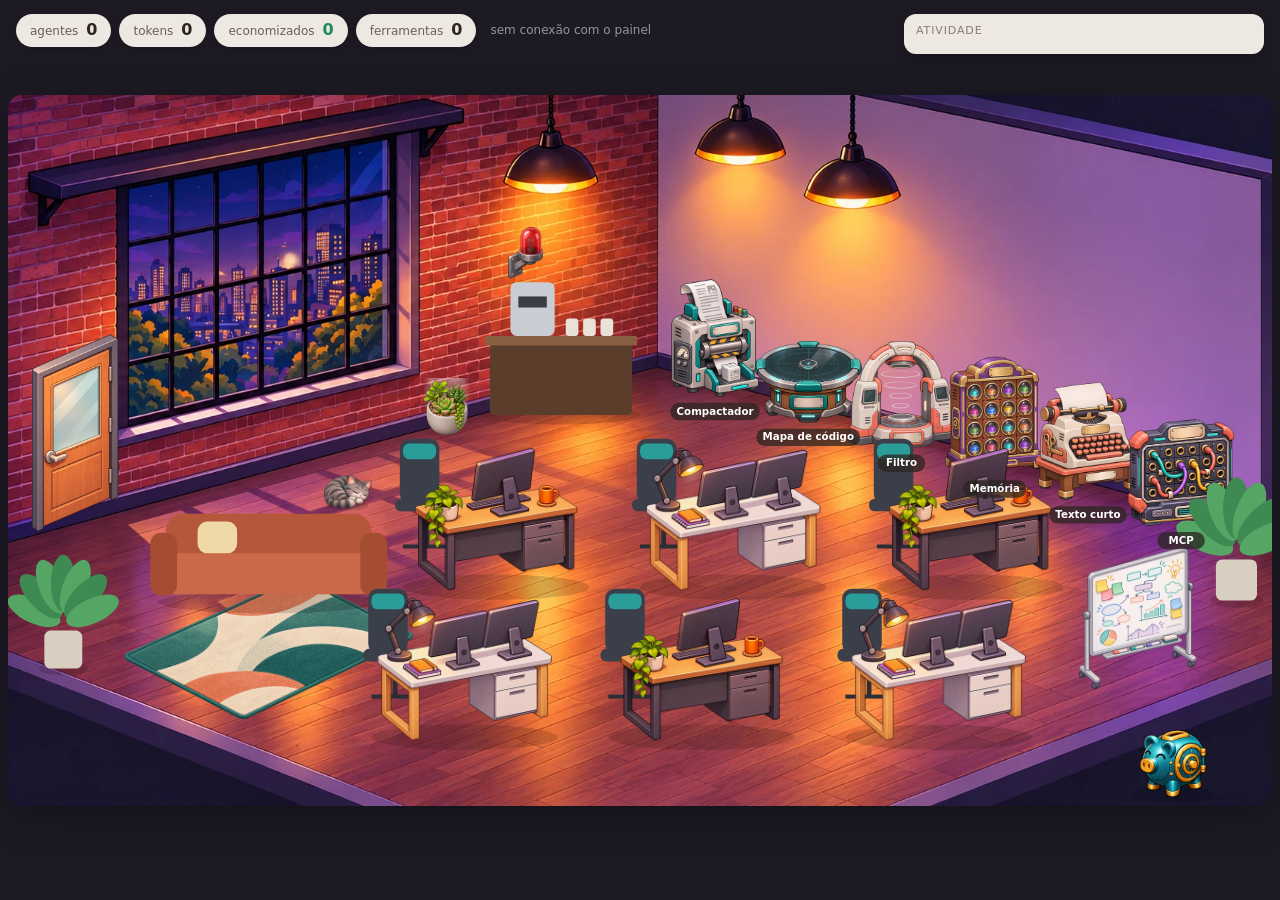
==== static/office/index.html @ 4a2ed3f2 "Add the live office: agents at work in an animated room A new tab shows each active Claude Code or C" ====
<!doctype html>
<html lang="pt-BR">
<head>
<meta charset="utf-8">
<meta name="viewport" content="width=device-width, initial-scale=1">
<title>Token Economy · Escritório</title>
<link rel="stylesheet" href="office.css">
</head>
<body>
<div id="stage">
  <canvas id="scene"></canvas>
  <div id="hud">
    <div class="pill"><span class="k" data-t="agents"></span><b id="h-agents">0</b></div>
    <div class="pill"><span class="k" data-t="tokens"></span><b id="h-tokens">0</b></div>
    <div class="pill save"><span class="k" data-t="saved"></span><b id="h-saved">0</b></div>
    <div class="pill"><span class="k" data-t="tools"></span><b id="h-tools">0</b></div>
    <span id="h-mode" class="mode"></span>
  </div>
  <div id="feed"><div class="title" data-t="activity"></div><ol id="feed-list"></ol></div>
  <div id="empty" hidden><b data-t="emptyTitle"></b><span data-t="emptySub"></span></div>
</div>
<script src="office.js"></script>
</body>
</html>
---- static/office/office.css ----
:root {
  --ink: #2b2420;
  --paper: rgba(255, 250, 242, 0.92);
  --claude: #e07a4f;
  --codex: #2a9d9a;
  --gold: #e8b33a;
}
* { box-sizing: border-box; }
html, body { margin: 0; height: 100%; background: #1d1a24; color: var(--ink);
  font: 14px/1.3 "Segoe UI", system-ui, -apple-system, sans-serif; overflow: hidden; }
#stage { position: relative; width: 100%; height: 100%; display: flex; align-items: center; justify-content: center; }
#scene { display: block; border-radius: 14px; box-shadow: 0 10px 40px rgba(0,0,0,.35); }

#hud { position: absolute; top: 14px; left: 16px; display: flex; gap: 8px; flex-wrap: wrap; align-items: center; pointer-events: none; }
.pill { background: var(--paper); border-radius: 999px; padding: 6px 14px; display: flex; gap: 8px; align-items: baseline;
  box-shadow: 0 2px 8px rgba(0,0,0,.18); }
.pill .k { font-size: 12px; color: #6b5e55; }
.pill b { font-size: 16px; font-variant-numeric: tabular-nums; }
.pill.save b { color: #1f8a5b; }
.mode { color: #fff8; font-size: 12px; margin-left: 6px; }

#feed { position: absolute; right: 16px; bottom: 16px; width: min(360px, 40vw); max-height: 42%; overflow: hidden;
  background: var(--paper); border-radius: 12px; padding: 10px 12px; box-shadow: 0 4px 14px rgba(0,0,0,.25); pointer-events: none; }
#feed .title { font-size: 11px; letter-spacing: .08em; text-transform: uppercase; color: #8a7b70; margin-bottom: 6px; }
#feed ol { list-style: none; margin: 0; padding: 0; display: flex; flex-direction: column; gap: 4px; }
#feed li { display: flex; gap: 8px; font-size: 12.5px; animation: in .35s ease-out; white-space: nowrap; overflow: hidden; }
#feed li .who { font-weight: 600; flex: none; }
#feed li .what { overflow: hidden; text-overflow: ellipsis; color: #4a3f38; }
#feed li.saving .what { color: #1f8a5b; font-weight: 600; }
/* painted room: the bottom right is floor in use, the top right is empty wall */
body.art #feed { top: 14px; bottom: auto; max-height: 30%; }
@keyframes in { from { opacity: 0; transform: translateY(6px); } to { opacity: 1; transform: none; } }

#empty { position: absolute; left: 50%; top: 50%; transform: translate(-50%, -50%); background: var(--paper);
  padding: 14px 20px; border-radius: 12px; text-align: center; display: flex; flex-direction: column; gap: 4px; }
#empty[hidden] { display: none; }
#empty span { color: #6b5e55; font-size: 13px; }

@media (max-width: 700px) {
  #feed { display: none; }
  .pill { padding: 4px 10px; }
  .pill b { font-size: 13px; }
}
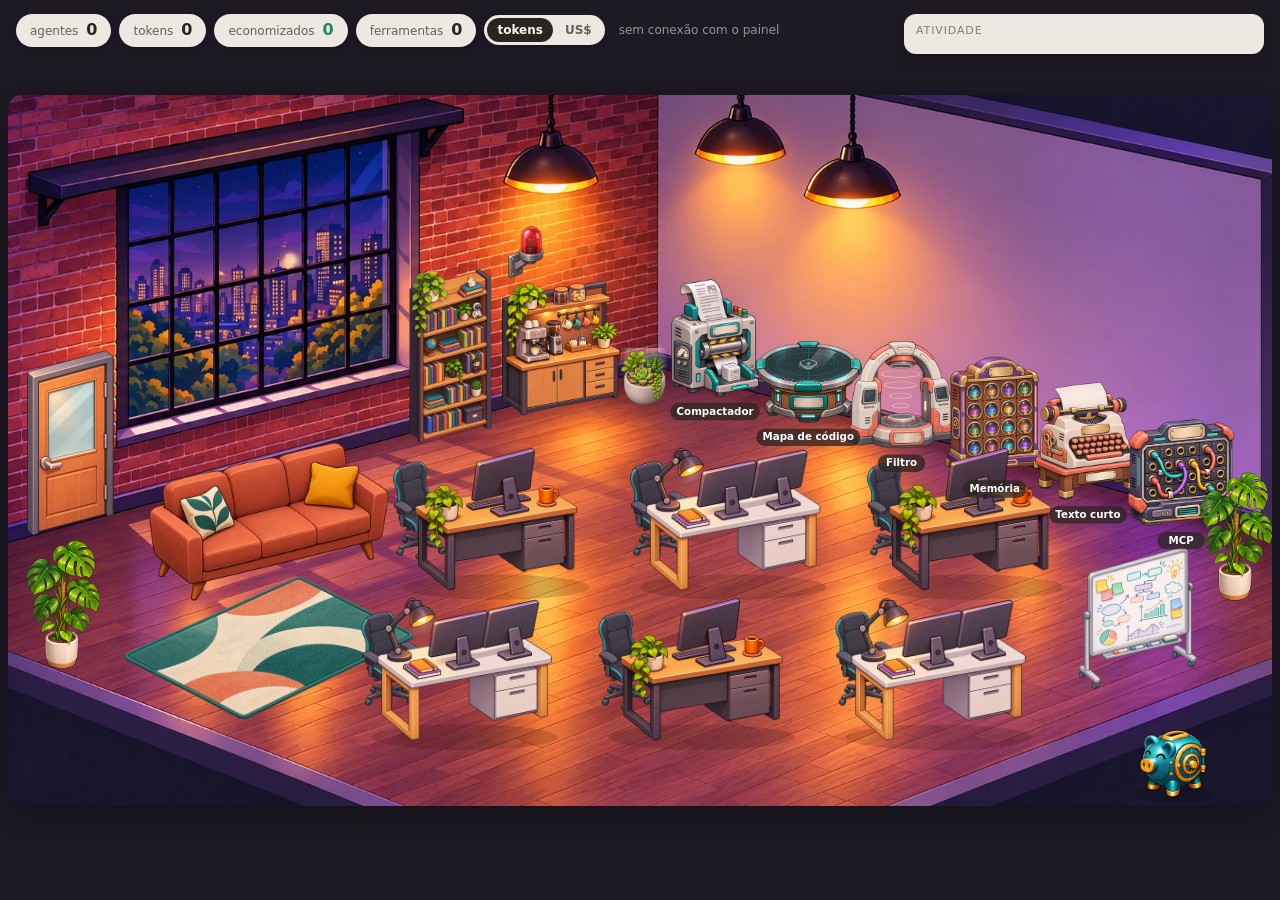
==== commit a37c8efd: "Count RTK savings per session and show totals in tokens or US$ RTK records the project folder as \?\" ====
--- a/static/office/index.html
+++ b/static/office/index.html
@@ -11,9 +11,10 @@
   <canvas id="scene"></canvas>
   <div id="hud">
     <div class="pill"><span class="k" data-t="agents"></span><b id="h-agents">0</b></div>
-    <div class="pill"><span class="k" data-t="tokens"></span><b id="h-tokens">0</b></div>
+    <div class="pill"><span class="k" id="h-tokens-k" data-t="tokens"></span><b id="h-tokens">0</b></div>
     <div class="pill save"><span class="k" data-t="saved"></span><b id="h-saved">0</b></div>
     <div class="pill"><span class="k" data-t="tools"></span><b id="h-tools">0</b></div>
+    <div id="h-unit" class="pill unit" role="group"><button type="button" data-u="tokens" class="on">tokens</button><button type="button" data-u="usd">US$</button></div>
     <span id="h-mode" class="mode"></span>
   </div>
   <div id="feed"><div class="title" data-t="activity"></div><ol id="feed-list"></ol></div>
--- a/static/office/office.css
+++ b/static/office/office.css
@@ -17,6 +17,11 @@
 .pill .k { font-size: 12px; color: #6b5e55; }
 .pill b { font-size: 16px; font-variant-numeric: tabular-nums; }
 .pill.save b { color: #1f8a5b; }
+.pill.unit { pointer-events: auto; padding: 3px; gap: 2px; align-items: center; }
+.pill.unit button { border: 0; background: none; font-family: inherit; font-size: 12px; font-weight: 600; line-height: 1; color: #6b5e55;
+  padding: 6px 10px; border-radius: 999px; cursor: pointer; }
+.pill.unit button.on { background: #2b2420; color: #fff8f0; }
+.pill.unit button:focus-visible { outline: 2px solid #3f9a96; outline-offset: 1px; }
 .mode { color: #fff8; font-size: 12px; margin-left: 6px; }
 
 #feed { position: absolute; right: 16px; bottom: 16px; width: min(360px, 40vw); max-height: 42%; overflow: hidden;
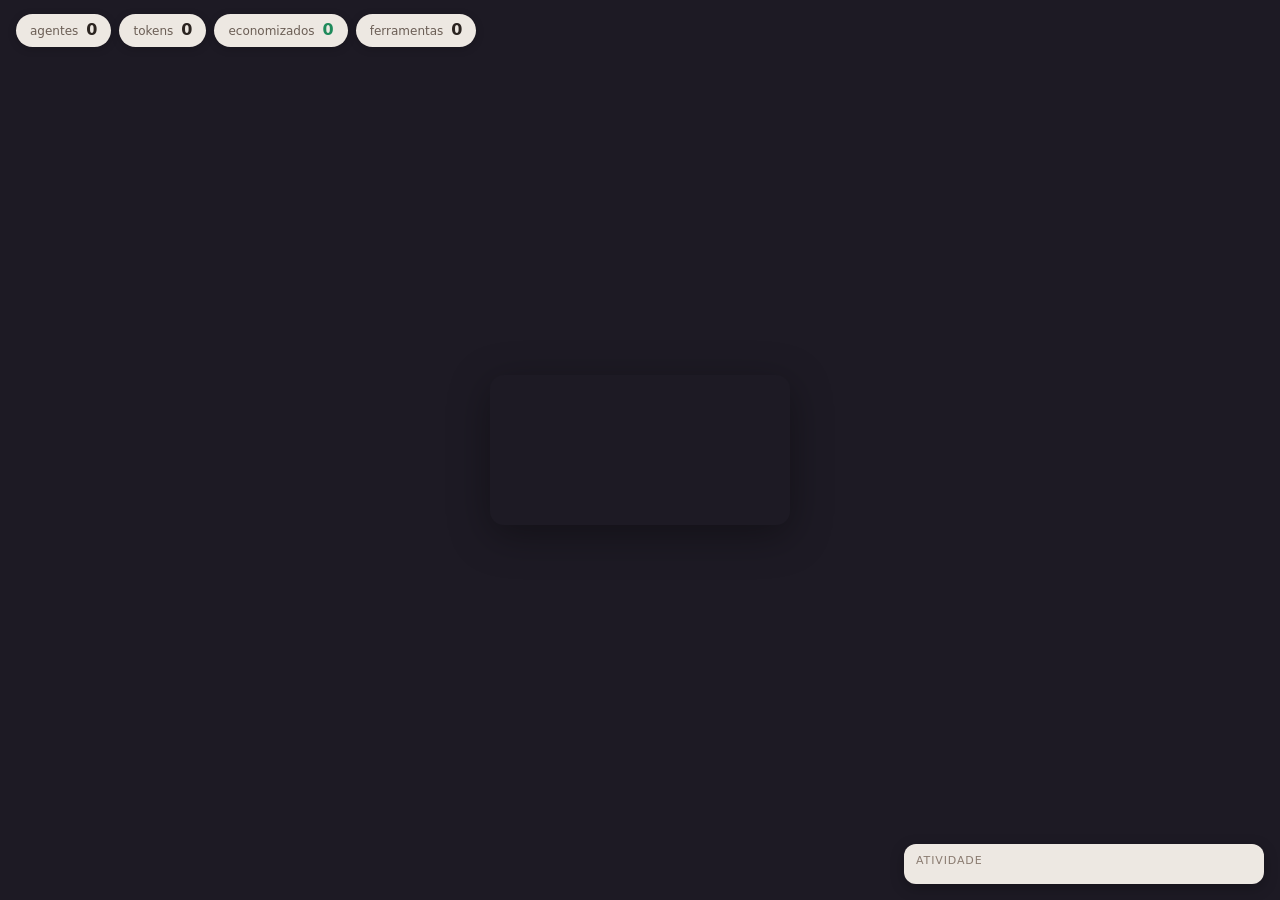
==== commit fbca5f04: "Office follows the panel's period and unit; naps sit under the desk The office counters now show the" ====
--- a/static/office/index.html
+++ b/static/office/index.html
@@ -14,7 +14,6 @@
     <div class="pill"><span class="k" id="h-tokens-k" data-t="tokens"></span><b id="h-tokens">0</b></div>
     <div class="pill save"><span class="k" data-t="saved"></span><b id="h-saved">0</b></div>
     <div class="pill"><span class="k" data-t="tools"></span><b id="h-tools">0</b></div>
-    <div id="h-unit" class="pill unit" role="group"><button type="button" data-u="tokens" class="on">tokens</button><button type="button" data-u="usd">US$</button></div>
     <span id="h-mode" class="mode"></span>
   </div>
   <div id="feed"><div class="title" data-t="activity"></div><ol id="feed-list"></ol></div>
--- a/static/office/office.css
+++ b/static/office/office.css
@@ -17,11 +17,6 @@
 .pill .k { font-size: 12px; color: #6b5e55; }
 .pill b { font-size: 16px; font-variant-numeric: tabular-nums; }
 .pill.save b { color: #1f8a5b; }
-.pill.unit { pointer-events: auto; padding: 3px; gap: 2px; align-items: center; }
-.pill.unit button { border: 0; background: none; font-family: inherit; font-size: 12px; font-weight: 600; line-height: 1; color: #6b5e55;
-  padding: 6px 10px; border-radius: 999px; cursor: pointer; }
-.pill.unit button.on { background: #2b2420; color: #fff8f0; }
-.pill.unit button:focus-visible { outline: 2px solid #3f9a96; outline-offset: 1px; }
 .mode { color: #fff8; font-size: 12px; margin-left: 6px; }
 
 #feed { position: absolute; right: 16px; bottom: 16px; width: min(360px, 40vw); max-height: 42%; overflow: hidden;
